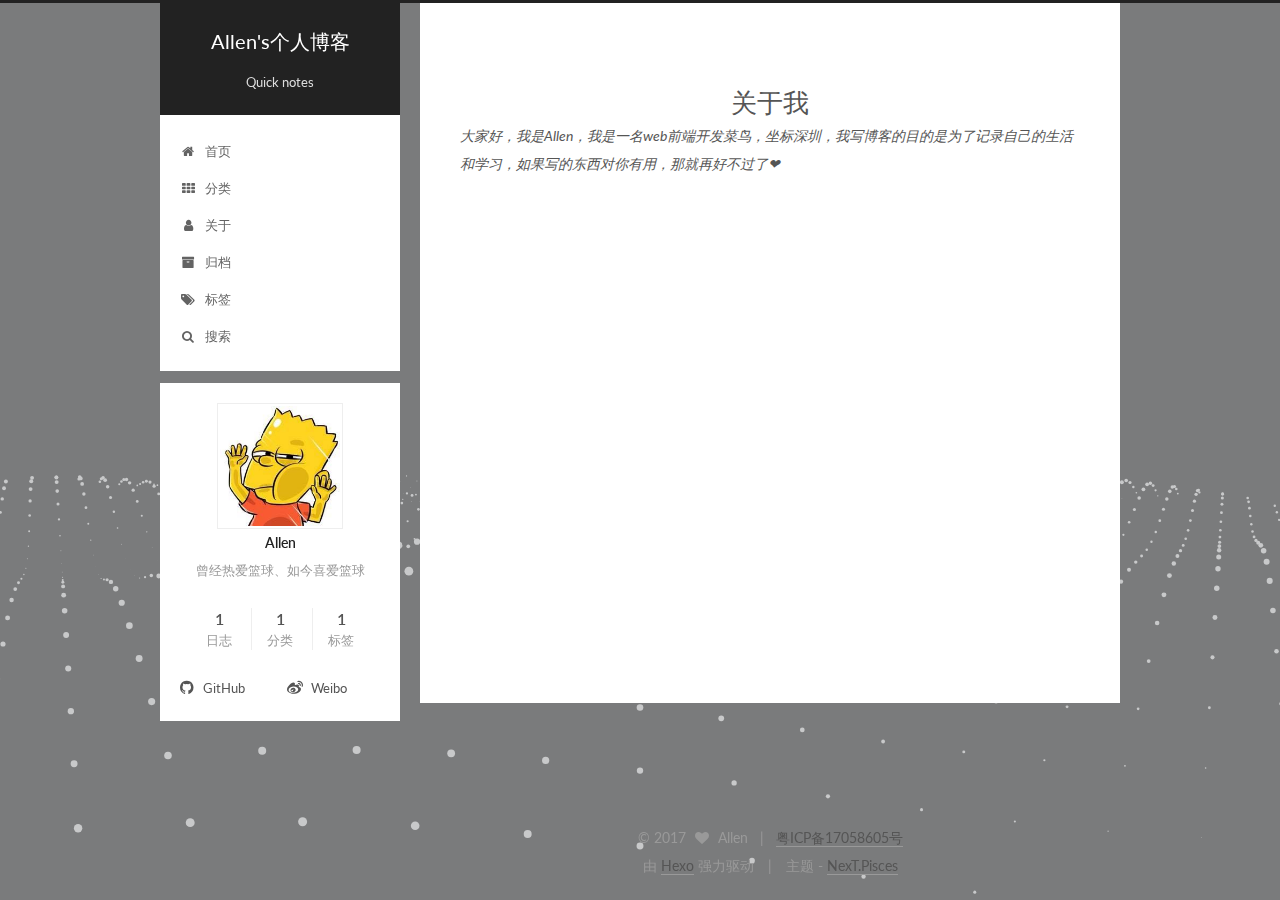
==== about/index.html @ b586e478 "Site updated: 2017-07-20 21:31:01" ====
<!doctype html>



  


<html class="theme-next pisces use-motion" lang="zh-Hans">
<head>
  <meta charset="UTF-8"/>
<meta http-equiv="X-UA-Compatible" content="IE=edge" />
<meta name="viewport" content="width=device-width, initial-scale=1, maximum-scale=1"/>









<meta http-equiv="Cache-Control" content="no-transform" />
<meta http-equiv="Cache-Control" content="no-siteapp" />















  
  
  <link href="/lib/fancybox/source/jquery.fancybox.css?v=2.1.5" rel="stylesheet" type="text/css" />




  
  
  
  

  
    
    
  

  

  

  

  

  
    
    
    <link href="//fonts.googleapis.com/css?family=Lato:300,300italic,400,400italic,700,700italic&subset=latin,latin-ext" rel="stylesheet" type="text/css">
  






<link href="/lib/font-awesome/css/font-awesome.min.css?v=4.6.2" rel="stylesheet" type="text/css" />

<link href="/css/main.css?v=5.1.1" rel="stylesheet" type="text/css" />


  <meta name="keywords" content="Hexo, NexT" />








  <link rel="shortcut icon" type="image/x-icon" href="/favicon.ico?v=5.1.1" />






<meta name="description" content="大家好，我是Allen，我是一名web前端开发菜鸟，坐标深圳，我写博客的目的是为了记录自己的生活和学习，如果写的东西对你有用，那就再好不过了❤">
<meta property="og:type" content="website">
<meta property="og:title" content="关于我">
<meta property="og:url" content="http://leewgg.cn/about/index.html">
<meta property="og:site_name" content="Allen&#39;s个人博客">
<meta property="og:description" content="大家好，我是Allen，我是一名web前端开发菜鸟，坐标深圳，我写博客的目的是为了记录自己的生活和学习，如果写的东西对你有用，那就再好不过了❤">
<meta property="og:locale" content="zh-Hans">
<meta property="og:updated_time" content="2017-07-20T03:53:47.367Z">
<meta name="twitter:card" content="summary">
<meta name="twitter:title" content="关于我">
<meta name="twitter:description" content="大家好，我是Allen，我是一名web前端开发菜鸟，坐标深圳，我写博客的目的是为了记录自己的生活和学习，如果写的东西对你有用，那就再好不过了❤">



<script type="text/javascript" id="hexo.configurations">
  var NexT = window.NexT || {};
  var CONFIG = {
    root: '/',
    scheme: 'Pisces',
    sidebar: {"position":"left","display":"post","offset":12,"offset_float":0,"b2t":false,"scrollpercent":false},
    fancybox: true,
    motion: true,
    duoshuo: {
      userId: '0',
      author: '博主'
    },
    algolia: {
      applicationID: '',
      apiKey: '',
      indexName: '',
      hits: {"per_page":10},
      labels: {"input_placeholder":"Search for Posts","hits_empty":"We didn't find any results for the search: ${query}","hits_stats":"${hits} results found in ${time} ms"}
    }
  };
</script>



  <link rel="canonical" href="http://leewgg.cn/about/"/>





  <title>关于我 | Allen's个人博客</title>
  





  <script type="text/javascript">
    var _hmt = _hmt || [];
    (function() {
      var hm = document.createElement("script");
      hm.src = "https://hm.baidu.com/hm.js?fe01af9a30b13e70e5ca4a007fbdf5d1";
      var s = document.getElementsByTagName("script")[0];
      s.parentNode.insertBefore(hm, s);
    })();
  </script>










</head>

<body itemscope itemtype="http://schema.org/WebPage" lang="zh-Hans">

  
  
    
  

  <div class="container sidebar-position-left page-post-detail ">
    <div class="headband"></div>

    <header id="header" class="header" itemscope itemtype="http://schema.org/WPHeader">
      <div class="header-inner"><div class="site-brand-wrapper">
  <div class="site-meta ">
    

    <div class="custom-logo-site-title">
      <a href="/"  class="brand" rel="start">
        <span class="logo-line-before"><i></i></span>
        <span class="site-title">Allen's个人博客</span>
        <span class="logo-line-after"><i></i></span>
      </a>
    </div>
      
        <p class="site-subtitle">Quick notes</p>
      
  </div>

  <div class="site-nav-toggle">
    <button>
      <span class="btn-bar"></span>
      <span class="btn-bar"></span>
      <span class="btn-bar"></span>
    </button>
  </div>
</div>

<nav class="site-nav">
  

  
    <ul id="menu" class="menu">
      
        
        <li class="menu-item menu-item-home">
          <a href="/" rel="section">
            
              <i class="menu-item-icon fa fa-fw fa-home"></i> <br />
            
            首页
          </a>
        </li>
      
        
        <li class="menu-item menu-item-categories">
          <a href="/categories/" rel="section">
            
              <i class="menu-item-icon fa fa-fw fa-th"></i> <br />
            
            分类
          </a>
        </li>
      
        
        <li class="menu-item menu-item-about">
          <a href="/about/" rel="section">
            
              <i class="menu-item-icon fa fa-fw fa-user"></i> <br />
            
            关于
          </a>
        </li>
      
        
        <li class="menu-item menu-item-archives">
          <a href="/archives/" rel="section">
            
              <i class="menu-item-icon fa fa-fw fa-archive"></i> <br />
            
            归档
          </a>
        </li>
      
        
        <li class="menu-item menu-item-tags">
          <a href="/tags/" rel="section">
            
              <i class="menu-item-icon fa fa-fw fa-tags"></i> <br />
            
            标签
          </a>
        </li>
      

      
        <li class="menu-item menu-item-search">
          
            <a href="javascript:;" class="popup-trigger">
          
            
              <i class="menu-item-icon fa fa-search fa-fw"></i> <br />
            
            搜索
          </a>
        </li>
      
    </ul>
  

  
    <div class="site-search">
      
  <div class="popup search-popup local-search-popup">
  <div class="local-search-header clearfix">
    <span class="search-icon">
      <i class="fa fa-search"></i>
    </span>
    <span class="popup-btn-close">
      <i class="fa fa-times-circle"></i>
    </span>
    <div class="local-search-input-wrapper">
      <input autocomplete="off"
             placeholder="搜索..." spellcheck="false"
             type="text" id="local-search-input">
    </div>
  </div>
  <div id="local-search-result"></div>
</div>



    </div>
  
</nav>



 </div>
    </header>

    <main id="main" class="main">
      <div class="main-inner">
        <div class="content-wrap">
          <div id="content" class="content">
            

  <div id="posts" class="posts-expand">
  <header class="post-header">

	<h1 class="post-title" itemprop="name headline">关于我</h1>



</header>

    
    
      <p><em>大家好，我是Allen，我是一名web前端开发菜鸟，坐标深圳，我写博客的目的是为了记录自己的生活和学习，如果写的东西对你有用，那就再好不过了❤</em></p>

    
  </div>


          </div>
          


          

        </div>
        
          
  
  <div class="sidebar-toggle">
    <div class="sidebar-toggle-line-wrap">
      <span class="sidebar-toggle-line sidebar-toggle-line-first"></span>
      <span class="sidebar-toggle-line sidebar-toggle-line-middle"></span>
      <span class="sidebar-toggle-line sidebar-toggle-line-last"></span>
    </div>
  </div>

  <aside id="sidebar" class="sidebar">
    <div class="sidebar-inner">

      

      

      <section class="site-overview sidebar-panel sidebar-panel-active">
        <div class="site-author motion-element" itemprop="author" itemscope itemtype="http://schema.org/Person">
          <img class="site-author-image" itemprop="image"
               src="/images/avatar.jpg"
               alt="Allen" />
          <p class="site-author-name" itemprop="name">Allen</p>
           
              <p class="site-description motion-element" itemprop="description">曾经热爱篮球、如今喜爱篮球</p>
          
        </div>
        <nav class="site-state motion-element">

          
            <div class="site-state-item site-state-posts">
              <a href="/archives/">
                <span class="site-state-item-count">1</span>
                <span class="site-state-item-name">日志</span>
              </a>
            </div>
          

          
            
            
            <div class="site-state-item site-state-categories">
              <a href="/categories/index.html">
                <span class="site-state-item-count">1</span>
                <span class="site-state-item-name">分类</span>
              </a>
            </div>
          

          
            
            
            <div class="site-state-item site-state-tags">
              <a href="/tags/index.html">
                <span class="site-state-item-count">1</span>
                <span class="site-state-item-name">标签</span>
              </a>
            </div>
          

        </nav>

        

        <div class="links-of-author motion-element">
          
            
              <span class="links-of-author-item">
                <a href="https://github.com/LeeWgg" target="_blank" title="GitHub">
                  
                    <i class="fa fa-fw fa-github"></i>
                  
                  GitHub
                </a>
              </span>
            
              <span class="links-of-author-item">
                <a href="http://weibo.com/p/1005051908684583" target="_blank" title="Weibo">
                  
                    <i class="fa fa-fw fa-weibo"></i>
                  
                  Weibo
                </a>
              </span>
            
          
        </div>

        
        

        
        

        


      </section>

      

      

    </div>
  </aside>


        
      </div>
    </main>

    <footer id="footer" class="footer">
      <div class="footer-inner">
        <div class="copyright" >
  
  &copy; 
  <span itemprop="copyrightYear">2017</span>
  <span class="with-love">
    <i class="fa fa-heart"></i>
  </span>
  <span class="author" itemprop="copyrightHolder">Allen</span>
  &nbsp;&nbsp;|&nbsp;&nbsp;
  <a href="http://www.miitbeian.gov.cn/">粤ICP备17058605号</a>
</div>


<div class="powered-by">
  由 <a class="theme-link" href="https://hexo.io">Hexo</a> 强力驱动
</div>

<div class="theme-info">
  主题 -
  <a class="theme-link" href="https://github.com/iissnan/hexo-theme-next">
    NexT.Pisces
  </a>
</div>


        

        
      </div>
    </footer>

    
      <div class="back-to-top">
        <i class="fa fa-arrow-up"></i>
        
      </div>
    

  </div>

  

<script type="text/javascript">
  if (Object.prototype.toString.call(window.Promise) !== '[object Function]') {
    window.Promise = null;
  }
</script>









  




  
  









  
  <script type="text/javascript" src="/lib/jquery/index.js?v=2.1.3"></script>

  
  <script type="text/javascript" src="/lib/fastclick/lib/fastclick.min.js?v=1.0.6"></script>

  
  <script type="text/javascript" src="/lib/jquery_lazyload/jquery.lazyload.js?v=1.9.7"></script>

  
  <script type="text/javascript" src="/lib/velocity/velocity.min.js?v=1.2.1"></script>

  
  <script type="text/javascript" src="/lib/velocity/velocity.ui.min.js?v=1.2.1"></script>

  
  <script type="text/javascript" src="/lib/fancybox/source/jquery.fancybox.pack.js?v=2.1.5"></script>

  
  <script type="text/javascript" src="/lib/three/three.min.js"></script>

  
  <script type="text/javascript" src="/lib/three/three-waves.min.js"></script>


  


  <script type="text/javascript" src="/js/src/utils.js?v=5.1.1"></script>

  <script type="text/javascript" src="/js/src/motion.js?v=5.1.1"></script>



  
  


  <script type="text/javascript" src="/js/src/affix.js?v=5.1.1"></script>

  <script type="text/javascript" src="/js/src/schemes/pisces.js?v=5.1.1"></script>



  
    <script type="text/javascript" src="/js/src/scrollspy.js?v=5.1.1"></script>
<script type="text/javascript" src="/js/src/post-details.js?v=5.1.1"></script>

  

  


  <script type="text/javascript" src="/js/src/bootstrap.js?v=5.1.1"></script>



  


  




	

		<script type="text/javascript">
		_hcwp = window._hcwp || [];

		_hcwp.push({widget:"Bloggerstream", widget_id: 93494, selector:".hc-comment-count", label: "{\%COUNT%\}" });

		

		(function() {
		if("HC_LOAD_INIT" in window)return;
		HC_LOAD_INIT = true;
		var lang = (navigator.language || navigator.systemLanguage || navigator.userLanguage || "en").substr(0, 2).toLowerCase();
		var hcc = document.createElement("script"); hcc.type = "text/javascript"; hcc.async = true;
		hcc.src = ("https:" == document.location.protocol ? "https" : "http")+"://w.hypercomments.com/widget/hc/93494/"+lang+"/widget.js";
		var s = document.getElementsByTagName("script")[0];
		s.parentNode.insertBefore(hcc, s.nextSibling);
		})();
		</script>

	










  

  <script type="text/javascript">
    // Popup Window;
    var isfetched = false;
    var isXml = true;
    // Search DB path;
    var search_path = "search.xml";
    if (search_path.length === 0) {
      search_path = "search.xml";
    } else if (/json$/i.test(search_path)) {
      isXml = false;
    }
    var path = "/" + search_path;
    // monitor main search box;

    var onPopupClose = function (e) {
      $('.popup').hide();
      $('#local-search-input').val('');
      $('.search-result-list').remove();
      $('#no-result').remove();
      $(".local-search-pop-overlay").remove();
      $('body').css('overflow', '');
    }

    function proceedsearch() {
      $("body")
        .append('<div class="search-popup-overlay local-search-pop-overlay"></div>')
        .css('overflow', 'hidden');
      $('.search-popup-overlay').click(onPopupClose);
      $('.popup').toggle();
      var $localSearchInput = $('#local-search-input');
      $localSearchInput.attr("autocapitalize", "none");
      $localSearchInput.attr("autocorrect", "off");
      $localSearchInput.focus();
    }

    // search function;
    var searchFunc = function(path, search_id, content_id) {
      'use strict';

      // start loading animation
      $("body")
        .append('<div class="search-popup-overlay local-search-pop-overlay">' +
          '<div id="search-loading-icon">' +
          '<i class="fa fa-spinner fa-pulse fa-5x fa-fw"></i>' +
          '</div>' +
          '</div>')
        .css('overflow', 'hidden');
      $("#search-loading-icon").css('margin', '20% auto 0 auto').css('text-align', 'center');

      $.ajax({
        url: path,
        dataType: isXml ? "xml" : "json",
        async: true,
        success: function(res) {
          // get the contents from search data
          isfetched = true;
          $('.popup').detach().appendTo('.header-inner');
          var datas = isXml ? $("entry", res).map(function() {
            return {
              title: $("title", this).text(),
              content: $("content",this).text(),
              url: $("url" , this).text()
            };
          }).get() : res;
          var input = document.getElementById(search_id);
          var resultContent = document.getElementById(content_id);
          var inputEventFunction = function() {
            var searchText = input.value.trim().toLowerCase();
            var keywords = searchText.split(/[\s\-]+/);
            if (keywords.length > 1) {
              keywords.push(searchText);
            }
            var resultItems = [];
            if (searchText.length > 0) {
              // perform local searching
              datas.forEach(function(data) {
                var isMatch = false;
                var hitCount = 0;
                var searchTextCount = 0;
                var title = data.title.trim();
                var titleInLowerCase = title.toLowerCase();
                var content = data.content.trim().replace(/<[^>]+>/g,"");
                var contentInLowerCase = content.toLowerCase();
                var articleUrl = decodeURIComponent(data.url);
                var indexOfTitle = [];
                var indexOfContent = [];
                // only match articles with not empty titles
                if(title != '') {
                  keywords.forEach(function(keyword) {
                    function getIndexByWord(word, text, caseSensitive) {
                      var wordLen = word.length;
                      if (wordLen === 0) {
                        return [];
                      }
                      var startPosition = 0, position = [], index = [];
                      if (!caseSensitive) {
                        text = text.toLowerCase();
                        word = word.toLowerCase();
                      }
                      while ((position = text.indexOf(word, startPosition)) > -1) {
                        index.push({position: position, word: word});
                        startPosition = position + wordLen;
                      }
                      return index;
                    }

                    indexOfTitle = indexOfTitle.concat(getIndexByWord(keyword, titleInLowerCase, false));
                    indexOfContent = indexOfContent.concat(getIndexByWord(keyword, contentInLowerCase, false));
                  });
                  if (indexOfTitle.length > 0 || indexOfContent.length > 0) {
                    isMatch = true;
                    hitCount = indexOfTitle.length + indexOfContent.length;
                  }
                }

                // show search results

                if (isMatch) {
                  // sort index by position of keyword

                  [indexOfTitle, indexOfContent].forEach(function (index) {
                    index.sort(function (itemLeft, itemRight) {
                      if (itemRight.position !== itemLeft.position) {
                        return itemRight.position - itemLeft.position;
                      } else {
                        return itemLeft.word.length - itemRight.word.length;
                      }
                    });
                  });

                  // merge hits into slices

                  function mergeIntoSlice(text, start, end, index) {
                    var item = index[index.length - 1];
                    var position = item.position;
                    var word = item.word;
                    var hits = [];
                    var searchTextCountInSlice = 0;
                    while (position + word.length <= end && index.length != 0) {
                      if (word === searchText) {
                        searchTextCountInSlice++;
                      }
                      hits.push({position: position, length: word.length});
                      var wordEnd = position + word.length;

                      // move to next position of hit

                      index.pop();
                      while (index.length != 0) {
                        item = index[index.length - 1];
                        position = item.position;
                        word = item.word;
                        if (wordEnd > position) {
                          index.pop();
                        } else {
                          break;
                        }
                      }
                    }
                    searchTextCount += searchTextCountInSlice;
                    return {
                      hits: hits,
                      start: start,
                      end: end,
                      searchTextCount: searchTextCountInSlice
                    };
                  }

                  var slicesOfTitle = [];
                  if (indexOfTitle.length != 0) {
                    slicesOfTitle.push(mergeIntoSlice(title, 0, title.length, indexOfTitle));
                  }

                  var slicesOfContent = [];
                  while (indexOfContent.length != 0) {
                    var item = indexOfContent[indexOfContent.length - 1];
                    var position = item.position;
                    var word = item.word;
                    // cut out 100 characters
                    var start = position - 20;
                    var end = position + 80;
                    if(start < 0){
                      start = 0;
                    }
                    if (end < position + word.length) {
                      end = position + word.length;
                    }
                    if(end > content.length){
                      end = content.length;
                    }
                    slicesOfContent.push(mergeIntoSlice(content, start, end, indexOfContent));
                  }

                  // sort slices in content by search text's count and hits' count

                  slicesOfContent.sort(function (sliceLeft, sliceRight) {
                    if (sliceLeft.searchTextCount !== sliceRight.searchTextCount) {
                      return sliceRight.searchTextCount - sliceLeft.searchTextCount;
                    } else if (sliceLeft.hits.length !== sliceRight.hits.length) {
                      return sliceRight.hits.length - sliceLeft.hits.length;
                    } else {
                      return sliceLeft.start - sliceRight.start;
                    }
                  });

                  // select top N slices in content

                  var upperBound = parseInt('1');
                  if (upperBound >= 0) {
                    slicesOfContent = slicesOfContent.slice(0, upperBound);
                  }

                  // highlight title and content

                  function highlightKeyword(text, slice) {
                    var result = '';
                    var prevEnd = slice.start;
                    slice.hits.forEach(function (hit) {
                      result += text.substring(prevEnd, hit.position);
                      var end = hit.position + hit.length;
                      result += '<b class="search-keyword">' + text.substring(hit.position, end) + '</b>';
                      prevEnd = end;
                    });
                    result += text.substring(prevEnd, slice.end);
                    return result;
                  }

                  var resultItem = '';

                  if (slicesOfTitle.length != 0) {
                    resultItem += "<li><a href='" + articleUrl + "' class='search-result-title'>" + highlightKeyword(title, slicesOfTitle[0]) + "</a>";
                  } else {
                    resultItem += "<li><a href='" + articleUrl + "' class='search-result-title'>" + title + "</a>";
                  }

                  slicesOfContent.forEach(function (slice) {
                    resultItem += "<a href='" + articleUrl + "'>" +
                      "<p class=\"search-result\">" + highlightKeyword(content, slice) +
                      "...</p>" + "</a>";
                  });

                  resultItem += "</li>";
                  resultItems.push({
                    item: resultItem,
                    searchTextCount: searchTextCount,
                    hitCount: hitCount,
                    id: resultItems.length
                  });
                }
              })
            };
            if (keywords.length === 1 && keywords[0] === "") {
              resultContent.innerHTML = '<div id="no-result"><i class="fa fa-search fa-5x" /></div>'
            } else if (resultItems.length === 0) {
              resultContent.innerHTML = '<div id="no-result"><i class="fa fa-frown-o fa-5x" /></div>'
            } else {
              resultItems.sort(function (resultLeft, resultRight) {
                if (resultLeft.searchTextCount !== resultRight.searchTextCount) {
                  return resultRight.searchTextCount - resultLeft.searchTextCount;
                } else if (resultLeft.hitCount !== resultRight.hitCount) {
                  return resultRight.hitCount - resultLeft.hitCount;
                } else {
                  return resultRight.id - resultLeft.id;
                }
              });
              var searchResultList = '<ul class=\"search-result-list\">';
              resultItems.forEach(function (result) {
                searchResultList += result.item;
              })
              searchResultList += "</ul>";
              resultContent.innerHTML = searchResultList;
            }
          }

          if ('auto' === 'auto') {
            input.addEventListener('input', inputEventFunction);
          } else {
            $('.search-icon').click(inputEventFunction);
            input.addEventListener('keypress', function (event) {
              if (event.keyCode === 13) {
                inputEventFunction();
              }
            });
          }

          // remove loading animation
          $(".local-search-pop-overlay").remove();
          $('body').css('overflow', '');

          proceedsearch();
        }
      });
    }

    // handle and trigger popup window;
    $('.popup-trigger').click(function(e) {
      e.stopPropagation();
      if (isfetched === false) {
        searchFunc(path, 'local-search-input', 'local-search-result');
      } else {
        proceedsearch();
      };
    });

    $('.popup-btn-close').click(onPopupClose);
    $('.popup').click(function(e){
      e.stopPropagation();
    });
    $(document).on('keyup', function (event) {
      var shouldDismissSearchPopup = event.which === 27 &&
        $('.search-popup').is(':visible');
      if (shouldDismissSearchPopup) {
        onPopupClose();
      }
    });
  </script>





  

  
  <script src="https://cdn1.lncld.net/static/js/av-core-mini-0.6.1.js"></script>
  <script>AV.initialize("Gf8wstn2rdhEsk2fqkw18PvC-gzGzoHsz", "v0T9RxW0XcEtmOnQ2NkNO3RL");</script>
  <script>
    function showTime(Counter) {
      var query = new AV.Query(Counter);
      var entries = [];
      var $visitors = $(".leancloud_visitors");

      $visitors.each(function () {
        entries.push( $(this).attr("id").trim() );
      });

      query.containedIn('url', entries);
      query.find()
        .done(function (results) {
          var COUNT_CONTAINER_REF = '.leancloud-visitors-count';

          if (results.length === 0) {
            $visitors.find(COUNT_CONTAINER_REF).text(0);
            return;
          }

          for (var i = 0; i < results.length; i++) {
            var item = results[i];
            var url = item.get('url');
            var time = item.get('time');
            var element = document.getElementById(url);

            $(element).find(COUNT_CONTAINER_REF).text(time);
          }
          for(var i = 0; i < entries.length; i++) {
            var url = entries[i];
            var element = document.getElementById(url);
            var countSpan = $(element).find(COUNT_CONTAINER_REF);
            if( countSpan.text() == '') {
              countSpan.text(0);
            }
          }
        })
        .fail(function (object, error) {
          console.log("Error: " + error.code + " " + error.message);
        });
    }

    function addCount(Counter) {
      var $visitors = $(".leancloud_visitors");
      var url = $visitors.attr('id').trim();
      var title = $visitors.attr('data-flag-title').trim();
      var query = new AV.Query(Counter);

      query.equalTo("url", url);
      query.find({
        success: function(results) {
          if (results.length > 0) {
            var counter = results[0];
            counter.fetchWhenSave(true);
            counter.increment("time");
            counter.save(null, {
              success: function(counter) {
                var $element = $(document.getElementById(url));
                $element.find('.leancloud-visitors-count').text(counter.get('time'));
              },
              error: function(counter, error) {
                console.log('Failed to save Visitor num, with error message: ' + error.message);
              }
            });
          } else {
            var newcounter = new Counter();
            /* Set ACL */
            var acl = new AV.ACL();
            acl.setPublicReadAccess(true);
            acl.setPublicWriteAccess(true);
            newcounter.setACL(acl);
            /* End Set ACL */
            newcounter.set("title", title);
            newcounter.set("url", url);
            newcounter.set("time", 1);
            newcounter.save(null, {
              success: function(newcounter) {
                var $element = $(document.getElementById(url));
                $element.find('.leancloud-visitors-count').text(newcounter.get('time'));
              },
              error: function(newcounter, error) {
                console.log('Failed to create');
              }
            });
          }
        },
        error: function(error) {
          console.log('Error:' + error.code + " " + error.message);
        }
      });
    }

    $(function() {
      var Counter = AV.Object.extend("Counter");
      if ($('.leancloud_visitors').length == 1) {
        addCount(Counter);
      } else if ($('.post-title-link').length > 1) {
        showTime(Counter);
      }
    });
  </script>



  

  

  

  

  

</body>
</html>
---- css/main.css ----
/* normalize.css v3.0.2 | MIT License | git.io/normalize */
html {
  font-family: sans-serif; /* 1 */
  -ms-text-size-adjust: 100%; /* 2 */
  -webkit-text-size-adjust: 100%; /* 2 */
}
body {
  margin: 0;
}
article,
aside,
details,
figcaption,
figure,
footer,
header,
hgroup,
main,
menu,
nav,
section,
summary {
  display: block;
}
audio,
canvas,
progress,
video {
  display: inline-block; /* 1 */
  vertical-align: baseline; /* 2 */
}
audio:not([controls]) {
  display: none;
  height: 0;
}
[hidden],
template {
  display: none;
}
a {
  background-color: transparent;
}
a:active,
a:hover {
  outline: 0;
}
abbr[title] {
  border-bottom: 1px dotted;
}
b,
strong {
  font-weight: bold;
}
dfn {
  font-style: italic;
}
h1 {
  font-size: 2em;
  margin: 0.67em 0;
}
mark {
  background: #ff0;
  color: #000;
}
small {
  font-size: 80%;
}
sub,
sup {
  font-size: 75%;
  line-height: 0;
  position: relative;
  vertical-align: baseline;
}
sup {
  top: -0.5em;
}
sub {
  bottom: -0.25em;
}
img {
  border: 0;
}
svg:not(:root) {
  overflow: hidden;
}
figure {
  margin: 1em 40px;
}
hr {
  -moz-box-sizing: content-box;
  box-sizing: content-box;
  height: 0;
}
pre {
  overflow: auto;
}
code,
kbd,
pre,
samp {
  font-family: monospace, monospace;
  font-size: 1em;
}
button,
input,
optgroup,
select,
textarea {
  color: inherit; /* 1 */
  font: inherit; /* 2 */
  margin: 0; /* 3 */
}
button {
  overflow: visible;
}
button,
select {
  text-transform: none;
}
button,
html input[type="button"],
input[type="reset"],
input[type="submit"] {
  -webkit-appearance: button; /* 2 */
  cursor: pointer; /* 3 */
}
button[disabled],
html input[disabled] {
  cursor: default;
}
button::-moz-focus-inner,
input::-moz-focus-inner {
  border: 0;
  padding: 0;
}
input {
  line-height: normal;
}
input[type="checkbox"],
input[type="radio"] {
  box-sizing: border-box; /* 1 */
  padding: 0; /* 2 */
}
input[type="number"]::-webkit-inner-spin-button,
input[type="number"]::-webkit-outer-spin-button {
  height: auto;
}
input[type="search"] {
  -webkit-appearance: textfield; /* 1 */
  -moz-box-sizing: content-box;
  -webkit-box-sizing: content-box; /* 2 */
  box-sizing: content-box;
}
input[type="search"]::-webkit-search-cancel-button,
input[type="search"]::-webkit-search-decoration {
  -webkit-appearance: none;
}
fieldset {
  border: 1px solid #c0c0c0;
  margin: 0 2px;
  padding: 0.35em 0.625em 0.75em;
}
legend {
  border: 0; /* 1 */
  padding: 0; /* 2 */
}
textarea {
  overflow: auto;
}
optgroup {
  font-weight: bold;
}
table {
  border-collapse: collapse;
  border-spacing: 0;
}
td,
th {
  padding: 0;
}
::selection {
  background: #262a30;
  color: #fff;
}
body {
  position: relative;
  font-family: 'Lato', "PingFang SC", "Microsoft YaHei", sans-serif;
  font-size: 14px;
  line-height: 2;
  color: #555;
  background: #f5f7f9;
}
@media (max-width: 767px) {
  body {
    padding-right: 0 !important;
  }
}
@media (min-width: 768px) and (max-width: 991px) {
  body {
    padding-right: 0 !important;
  }
}
@media (min-width: 1600px) {
  body {
    font-size: 16px;
  }
}
h1,
h2,
h3,
h4,
h5,
h6 {
  margin: 0;
  padding: 0;
  font-weight: bold;
  line-height: 1.5;
  font-family: 'Lato', "PingFang SC", "Microsoft YaHei", sans-serif;
}
h2,
h3,
h4,
h5,
h6 {
  margin: 20px 0 15px;
}
h1 {
  font-size: 22px;
}
@media (max-width: 767px) {
  h1 {
    font-size: 18px;
  }
}
h2 {
  font-size: 20px;
}
@media (max-width: 767px) {
  h2 {
    font-size: 16px;
  }
}
h3 {
  font-size: 18px;
}
@media (max-width: 767px) {
  h3 {
    font-size: 14px;
  }
}
h4 {
  font-size: 16px;
}
@media (max-width: 767px) {
  h4 {
    font-size: 12px;
  }
}
h5 {
  font-size: 14px;
}
@media (max-width: 767px) {
  h5 {
    font-size: 10px;
  }
}
h6 {
  font-size: 12px;
}
@media (max-width: 767px) {
  h6 {
    font-size: 8px;
  }
}
p {
  margin: 0 0 25px 0;
}
a {
  color: #555;
  text-decoration: none;
  border-bottom: 1px solid #999;
  word-wrap: break-word;
}
a:hover {
  color: #222;
  border-bottom-color: #222;
}
blockquote {
  margin: 0;
  padding: 0;
}
img {
  display: block;
  margin: auto;
  max-width: 100%;
  height: auto;
}
hr {
  margin: 40px 0;
  height: 3px;
  border: none;
  background-color: #ddd;
  background-image: repeating-linear-gradient(-45deg, #fff, #fff 4px, transparent 4px, transparent 8px);
}
blockquote {
  padding: 0 15px;
  color: #666;
  border-left: 4px solid #ddd;
}
blockquote cite::before {
  content: "-";
  padding: 0 5px;
}
dt {
  font-weight: 700;
}
dd {
  margin: 0;
  padding: 0;
}
.text-left {
  text-align: left;
}
.text-center {
  text-align: center;
}
.text-right {
  text-align: right;
}
.text-justify {
  text-align: justify;
}
.text-nowrap {
  white-space: nowrap;
}
.text-lowercase {
  text-transform: lowercase;
}
.text-uppercase {
  text-transform: uppercase;
}
.text-capitalize {
  text-transform: capitalize;
}
.center-block {
  display: block;
  margin-left: auto;
  margin-right: auto;
}
.clearfix:before,
.clearfix:after {
  content: " ";
  display: table;
}
.clearfix:after {
  clear: both;
}
.pullquote {
  width: 45%;
}
.pullquote.left {
  float: left;
  margin-left: 5px;
  margin-right: 10px;
}
.pullquote.right {
  float: right;
  margin-left: 10px;
  margin-right: 5px;
}
.affix.affix.affix {
  position: fixed;
}
.translation {
  margin-top: -20px;
  font-size: 14px;
  color: #999;
}
.scrollbar-measure {
  width: 100px;
  height: 100px;
  overflow: scroll;
  position: absolute;
  top: -9999px;
}
.use-motion .motion-element {
  opacity: 0;
}
table {
  margin: 20px 0;
  width: 100%;
  border-collapse: collapse;
  border-spacing: 0;
  border: 1px solid #ddd;
  font-size: 14px;
  table-layout: fixed;
  word-wrap: break-all;
}
table>tbody>tr:nth-of-type(odd) {
  background-color: #f9f9f9;
}
table>tbody>tr:hover {
  background-color: #f5f5f5;
}
caption,
th,
td {
  padding: 8px;
  text-align: left;
  vertical-align: middle;
  font-weight: normal;
}
th,
td {
  border-bottom: 3px solid #ddd;
  border-right: 1px solid #eee;
}
th {
  padding-bottom: 10px;
  font-weight: 700;
}
td {
  border-bottom-width: 1px;
}
html,
body {
  height: 100%;
}
.container {
  position: relative;
  min-height: 100%;
}
.header-inner {
  margin: 0 auto;
  padding: 100px 0 70px;
  width: 700px;
}
@media (min-width: 1600px) {
  .container .header-inner {
    width: 900px;
  }
}
.main {
  padding-bottom: 150px;
}
.main-inner {
  margin: 0 auto;
  width: 700px;
}
@media (min-width: 1600px) {
  .container .main-inner {
    width: 900px;
  }
}
.footer {
  position: absolute;
  left: 0;
  bottom: 0;
  width: 100%;
  min-height: 50px;
}
.footer-inner {
  box-sizing: border-box;
  margin: 20px auto;
  width: 700px;
}
@media (min-width: 1600px) {
  .container .footer-inner {
    width: 900px;
  }
}
pre,
.highlight {
  overflow: auto;
  margin: 20px 0;
  padding: 0;
  font-size: 13px;
  color: #ccc;
  background: #2d2d2d;
  line-height: 1.6;
}
pre,
code {
  font-family: consolas, Menlo, "PingFang SC", "Microsoft YaHei", monospace;
}
code {
  padding: 2px 4px;
  word-wrap: break-word;
  color: #555;
  background: #eee;
  border-radius: 3px;
  font-size: 13px;
}
pre code {
  padding: 0;
  color: #ccc;
  background: none;
  text-shadow: none;
}
.highlight {
  border-radius: 1px;
}
.highlight pre {
  border: none;
  margin: 0;
  padding: 10px 0;
}
.highlight table {
  margin: 0;
  width: auto;
  border: none;
}
.highlight td {
  border: none;
  padding: 0;
}
.highlight figcaption {
  font-size: 1em;
  color: #ccc;
  line-height: 1em;
  margin-bottom: 1em;
}
.highlight figcaption:before,
.highlight figcaption:after {
  content: " ";
  display: table;
}
.highlight figcaption:after {
  clear: both;
}
.highlight figcaption a {
  float: right;
  color: #ccc;
}
.highlight figcaption a:hover {
  border-bottom-color: #ccc;
}
.highlight .gutter pre {
  padding-left: 10px;
  padding-right: 10px;
  color: #999;
  text-align: right;
  background-color: #1b1b1b;
}
.highlight .code pre {
  width: 100%;
  padding-left: 10px;
  padding-right: 10px;
  background-color: #2d2d2d;
}
.highlight .line {
  height: 20px;
}
.gutter {
  -webkit-user-select: none;
  -moz-user-select: none;
  -ms-user-select: none;
  user-select: none;
}
.gist table {
  width: auto;
}
.gist table td {
  border: none;
}
pre .deletion {
  background: #008000;
}
pre .addition {
  background: #800000;
}
pre .meta {
  color: #c9c;
}
pre .comment {
  color: #999;
}
pre .variable,
pre .attribute,
pre .tag,
pre .regexp,
pre .ruby .constant,
pre .xml .tag .title,
pre .xml .pi,
pre .xml .doctype,
pre .html .doctype,
pre .css .id,
pre .css .class,
pre .css .pseudo {
  color: #f2777a;
}
pre .number,
pre .preprocessor,
pre .built_in,
pre .literal,
pre .params,
pre .constant,
pre .command {
  color: #f99157;
}
pre .ruby .class .title,
pre .css .rules .attribute,
pre .string,
pre .value,
pre .inheritance,
pre .header,
pre .ruby .symbol,
pre .xml .cdata,
pre .special,
pre .number,
pre .formula {
  color: #9c9;
}
pre .title,
pre .css .hexcolor {
  color: #6cc;
}
pre .function,
pre .python .decorator,
pre .python .title,
pre .ruby .function .title,
pre .ruby .title .keyword,
pre .perl .sub,
pre .javascript .title,
pre .coffeescript .title {
  color: #69c;
}
pre .keyword,
pre .javascript .function {
  color: #c9c;
}
.full-image.full-image.full-image {
  border: none;
  max-width: 100%;
  width: auto;
  margin: 20px auto;
}
@media (min-width: 992px) {
  .full-image.full-image.full-image {
    max-width: none;
    width: 118%;
    margin: 0 -9%;
  }
}
.blockquote-center,
.page-home .post-type-quote blockquote,
.page-post-detail .post-type-quote blockquote {
  position: relative;
  margin: 40px 0;
  padding: 0;
  border-left: none;
  text-align: center;
}
.blockquote-center::before,
.page-home .post-type-quote blockquote::before,
.page-post-detail .post-type-quote blockquote::before,
.blockquote-center::after,
.page-home .post-type-quote blockquote::after,
.page-post-detail .post-type-quote blockquote::after {
  position: absolute;
  content: ' ';
  display: block;
  width: 100%;
  height: 24px;
  opacity: 0.2;
  background-repeat: no-repeat;
  background-position: 0 -6px;
  background-size: 22px 22px;
}
.blockquote-center::before,
.page-home .post-type-quote blockquote::before,
.page-post-detail .post-type-quote blockquote::before {
  top: -20px;
  background-image: url("../images/quote-l.svg");
  border-top: 1px solid #ccc;
}
.blockquote-center::after,
.page-home .post-type-quote blockquote::after,
.page-post-detail .post-type-quote blockquote::after {
  bottom: -20px;
  background-image: url("../images/quote-r.svg");
  border-bottom: 1px solid #ccc;
  background-position: 100% 8px;
}
.blockquote-center p,
.page-home .post-type-quote blockquote p,
.page-post-detail .post-type-quote blockquote p,
.blockquote-center div,
.page-home .post-type-quote blockquote div,
.page-post-detail .post-type-quote blockquote div {
  text-align: center;
}
.post .post-body .group-picture img {
  box-sizing: border-box;
  padding: 0 3px;
  border: none;
}
.post .group-picture-row {
  overflow: hidden;
  margin-top: 6px;
}
.post .group-picture-row:first-child {
  margin-top: 0;
}
.post .group-picture-column {
  float: left;
}
.page-post-detail .post-body .group-picture-column {
  float: none;
  margin-top: 10px;
  width: auto !important;
}
.page-post-detail .post-body .group-picture-column img {
  margin: 0 auto;
}
.page-archive .group-picture-container {
  overflow: hidden;
}
.page-archive .group-picture-row {
  float: left;
}
.page-archive .group-picture-row:first-child {
  margin-top: 6px;
}
.page-archive .group-picture-column {
  max-width: 150px;
  max-height: 150px;
}
.note {
  padding: 20px;
  margin: 20px 0;
  border: 1px solid #eee;
  border-left-width: 5px;
  border-radius: 3px;
}
.note h2,
.note h3,
.note h4,
.note h5,
.note h6 {
  margin-top: 0;
  margin-bottom: 5px;
  padding-top: 0 !important;
}
.note p:last-child {
  margin-bottom: 0;
}
.note code {
  border-radius: 3px;
}
.note+.note {
  margin-top: -5px;
}
.default {
  border-left-color: #777;
}
.default h2,
.default h3,
.default h4,
.default h5,
.default h6 {
  color: #777;
}
.primary {
  border-left-color: #428bca;
}
.primary h2,
.primary h3,
.primary h4,
.primary h5,
.primary h6 {
  color: #428bca;
}
.success {
  border-left-color: #5cb85c;
}
.success h2,
.success h3,
.success h4,
.success h5,
.success h6 {
  color: #5cb85c;
}
.danger {
  border-left-color: #d9534f;
}
.danger h2,
.danger h3,
.danger h4,
.danger h5,
.danger h6 {
  color: #d9534f;
}
.warning {
  border-left-color: #f0ad4e;
}
.warning h2,
.warning h3,
.warning h4,
.warning h5,
.warning h6 {
  color: #f0ad4e;
}
.info {
  border-left-color: #5bc0de;
}
.info h2,
.info h3,
.info h4,
.info h5,
.info h6 {
  color: #5bc0de;
}
.btn {
  display: inline-block;
  padding: 0 20px;
  font-size: 14px;
  color: #fff;
  background: #222;
  border: 2px solid #555;
  text-decoration: none;
  border-radius: 0;
  transition-property: background-color;
  transition-duration: 0.2s;
  transition-timing-function: ease-in-out;
  transition-delay: 0s;
}
.btn:hover,
.post-button .btn:hover {
  border-color: #222;
  color: #fff;
  background: #222;
}
.btn-bar {
  display: block;
  width: 22px;
  height: 2px;
  background: #555;
  border-radius: 1px;
}
.btn-bar+.btn-bar {
  margin-top: 4px;
}
.pagination {
  margin: 120px 0 40px;
  text-align: center;
  border-top: 1px solid #eee;
}
.page-number-basic,
.pagination .prev,
.pagination .next,
.pagination .page-number,
.pagination .space {
  display: inline-block;
  position: relative;
  top: -1px;
  margin: 0 10px;
  padding: 0 10px;
  line-height: 30px;
}
@media (max-width: 767px) {
  .page-number-basic,
  .pagination .prev,
  .pagination .next,
  .pagination .page-number,
  .pagination .space {
    margin: 0 5px;
  }
}
.pagination .prev,
.pagination .next,
.pagination .page-number {
  border-bottom: 0;
  border-top: 1px solid #eee;
  transition-property: border-color;
  transition-duration: 0.2s;
  transition-timing-function: ease-in-out;
  transition-delay: 0s;
}
.pagination .prev:hover,
.pagination .next:hover,
.pagination .page-number:hover {
  border-top-color: #222;
}
.pagination .space {
  padding: 0;
  margin: 0;
}
.pagination .prev {
  margin-left: 0;
}
.pagination .next {
  margin-right: 0;
}
.pagination .page-number.current {
  color: #fff;
  background: #ccc;
  border-top-color: #ccc;
}
@media (max-width: 767px) {
  .pagination {
    border-top: none;
  }
  .pagination .prev,
  .pagination .next,
  .pagination .page-number {
    margin-bottom: 10px;
    border-top: 0;
    border-bottom: 1px solid #eee;
  }
  .pagination .prev:hover,
  .pagination .next:hover,
  .pagination .page-number:hover {
    border-bottom-color: #222;
  }
}
.comments {
  margin: 60px 20px 0;
}
.tag-cloud {
  text-align: center;
}
.tag-cloud a {
  display: inline-block;
  margin: 10px;
}
.back-to-top {
  box-sizing: border-box;
  position: fixed;
  bottom: -100px;
  right: 30px;
  z-index: 1050;
  padding: 0 6px;
  width: 24px;
  background: #222;
  font-size: 12px;
  opacity: 0.6;
  color: #fff;
  cursor: pointer;
  text-align: center;
  -webkit-transform: translateZ(0);
  transition-property: bottom;
  transition-duration: 0.2s;
  transition-timing-function: ease-in-out;
  transition-delay: 0s;
}
@media (max-width: 767px) {
  .back-to-top {
    display: none;
  }
}
@media (min-width: 768px) and (max-width: 991px) {
  .back-to-top {
    display: none;
  }
}
.back-to-top.back-to-top-on {
  bottom: 30px;
}
.header {
  background: transparent;
}
.header-inner {
  position: relative;
}
.headband {
  height: 3px;
  background: #222;
}
.site-meta {
  margin: 0;
  text-align: center;
}
@media (max-width: 767px) {
  .site-meta {
    text-align: center;
  }
}
.brand {
  position: relative;
  display: inline-block;
  padding: 0 40px;
  color: #fff;
  background: #222;
  border-bottom: none;
}
.brand:hover {
  color: #fff;
}
.logo {
  display: inline-block;
  margin-right: 5px;
  line-height: 36px;
  vertical-align: top;
}
.site-title {
  display: inline-block;
  vertical-align: top;
  line-height: 36px;
  font-size: 20px;
  font-weight: normal;
  font-family: 'Lato', "PingFang SC", "Microsoft YaHei", sans-serif;
}
.site-subtitle {
  margin-top: 10px;
  font-size: 13px;
  color: #ddd;
}
.use-motion .brand {
  opacity: 0;
}
.use-motion .logo,
.use-motion .site-title,
.use-motion .site-subtitle {
  opacity: 0;
  position: relative;
  top: -10px;
}
.site-nav-toggle {
  display: none;
  position: absolute;
  top: 10px;
  left: 10px;
}
@media (max-width: 767px) {
  .site-nav-toggle {
    display: block;
  }
}
.site-nav-toggle button {
  margin-top: 2px;
  padding: 9px 10px;
  background: transparent;
  border: none;
}
@media (max-width: 767px) {
  .site-nav {
    display: none;
    margin: 0 -10px;
    padding: 0 10px;
    clear: both;
    border-top: 1px solid #ddd;
  }
}
@media (min-width: 768px) and (max-width: 991px) {
  .site-nav {
    display: block !important;
  }
}
@media (min-width: 992px) {
  .site-nav {
    display: block !important;
  }
}
.menu {
  margin-top: 20px;
  padding-left: 0;
  text-align: center;
}
.menu .menu-item {
  display: inline-block;
  margin: 0 10px;
  list-style: none;
}
@media screen and (max-width: 767px) {
  .menu .menu-item {
    margin-top: 10px;
  }
}
.menu .menu-item a {
  display: block;
  font-size: 13px;
  line-height: inherit;
  border-bottom: 1px solid transparent;
  transition-property: border-color;
  transition-duration: 0.2s;
  transition-timing-function: ease-in-out;
  transition-delay: 0s;
}
.menu .menu-item a:hover,
.menu-item-active a {
  border-bottom-color: #222;
}
.menu .menu-item .fa {
  margin-right: 5px;
}
.use-motion .menu-item {
  opacity: 0;
}
.post-body {
  font-family: 'Lato', "PingFang SC", "Microsoft YaHei", sans-serif;
}
@media (max-width: 767px) {
  .post-body {
    word-break: break-word;
  }
}
.post-body .fancybox img {
  display: block !important;
  margin: 0 auto;
  cursor: pointer;
  cursor: zoom-in;
  cursor: -webkit-zoom-in;
}
.post-body .image-caption,
.post-body .figure .caption {
  margin: 10px auto 15px;
  text-align: center;
  font-size: 14px;
  color: #999;
  font-weight: bold;
  line-height: 1;
}
.post-sticky-flag {
  display: inline-block;
  font-size: 16px;
  -ms-transform: rotate(30deg);
  -webkit-transform: rotate(30deg);
  -moz-transform: rotate(30deg);
  -ms-transform: rotate(30deg);
  -o-transform: rotate(30deg);
  transform: rotate(30deg);
}
.posts-expand {
  padding-top: 40px;
}
@media (max-width: 767px) {
  .posts-expand {
    margin: 0 20px;
  }
  .post-body pre {
    padding: 10px;
  }
  .post-body pre .gutter pre {
    padding-right: 10px;
  }
  .post-body .highlight {
    margin-left: 0px;
    margin-right: 0px;
    padding: 0;
  }
  .post-body .highlight .gutter pre {
    padding-right: 10px;
  }
}
@media (min-width: 992px) {
  .posts-expand .post-body {
    text-align: justify;
  }
}
.posts-expand .post-body h2,
.posts-expand .post-body h3,
.posts-expand .post-body h4,
.posts-expand .post-body h5,
.posts-expand .post-body h6 {
  padding-top: 10px;
}
.posts-expand .post-body h2 .header-anchor,
.posts-expand .post-body h3 .header-anchor,
.posts-expand .post-body h4 .header-anchor,
.posts-expand .post-body h5 .header-anchor,
.posts-expand .post-body h6 .header-anchor {
  float: right;
  margin-left: 10px;
  color: #ccc;
  border-bottom-style: none;
  visibility: hidden;
}
.posts-expand .post-body h2 .header-anchor:hover,
.posts-expand .post-body h3 .header-anchor:hover,
.posts-expand .post-body h4 .header-anchor:hover,
.posts-expand .post-body h5 .header-anchor:hover,
.posts-expand .post-body h6 .header-anchor:hover {
  color: inherit;
}
.posts-expand .post-body h2:hover .header-anchor,
.posts-expand .post-body h3:hover .header-anchor,
.posts-expand .post-body h4:hover .header-anchor,
.posts-expand .post-body h5:hover .header-anchor,
.posts-expand .post-body h6:hover .header-anchor {
  visibility: visible;
}
.posts-expand .post-body ul li {
  list-style: circle;
}
.posts-expand .post-body img {
  box-sizing: border-box;
  margin: auto;
  padding: 3px;
  border: 1px solid #ddd;
}
.posts-expand .fancybox img {
  margin: 0 auto;
}
@media (max-width: 767px) {
  .posts-collapse {
    margin: 0 20px;
  }
  .posts-collapse .post-title,
  .posts-collapse .post-meta {
    display: block;
    width: auto;
    text-align: left;
  }
}
.posts-collapse {
  position: relative;
  z-index: 1010;
  margin-left: 55px;
}
.posts-collapse::after {
  content: " ";
  position: absolute;
  top: 20px;
  left: 0;
  margin-left: -2px;
  width: 4px;
  height: 100%;
  background: #f5f5f5;
  z-index: -1;
}
@media (max-width: 767px) {
  .posts-collapse {
    margin: 0 20px;
  }
}
.posts-collapse .collection-title {
  position: relative;
  margin: 60px 0;
}
.posts-collapse .collection-title h1,
.posts-collapse .collection-title h2 {
  margin-left: 20px;
}
.posts-collapse .collection-title small {
  color: #bbb;
  margin-left: 5px;
}
.posts-collapse .collection-title::before {
  content: " ";
  position: absolute;
  left: 0;
  top: 50%;
  margin-left: -4px;
  margin-top: -4px;
  width: 8px;
  height: 8px;
  background: #bbb;
  border-radius: 50%;
}
.posts-collapse .post {
  margin: 30px 0;
}
.posts-collapse .post-header {
  position: relative;
  transition-duration: 0.2s;
  transition-timing-function: ease-in-out;
  transition-delay: 0s;
  transition-property: border;
  border-bottom: 1px dashed #ccc;
}
.posts-collapse .post-header::before {
  content: " ";
  position: absolute;
  left: 0;
  top: 12px;
  width: 6px;
  height: 6px;
  margin-left: -4px;
  background: #bbb;
  border-radius: 50%;
  border: 1px solid #fff;
  transition-duration: 0.2s;
  transition-timing-function: ease-in-out;
  transition-delay: 0s;
  transition-property: background;
}
.posts-collapse .post-header:hover {
  border-bottom-color: #666;
}
.posts-collapse .post-header:hover::before {
  background: #222;
}
.posts-collapse .post-meta {
  position: absolute;
  font-size: 12px;
  left: 20px;
  top: 5px;
}
.posts-collapse .post-comments-count {
  display: none;
}
.posts-collapse .post-title {
  margin-left: 60px;
  font-size: 16px;
  font-weight: normal;
  line-height: inherit;
}
.posts-collapse .post-title::after {
  margin-left: 3px;
  opacity: 0.6;
}
.posts-collapse .post-title a {
  color: #666;
  border-bottom: none;
}
.page-home .post-type-quote .post-header,
.page-post-detail .post-type-quote .post-header,
.page-home .post-type-quote .post-tags,
.page-post-detail .post-type-quote .post-tags {
  display: none;
}
.posts-expand .post-title {
  font-size: 26px;
  text-align: center;
  word-break: break-word;
  font-weight: 400;
}
@media (max-width: 767px) {
  .posts-expand .post-title {
    font-size: 22px;
  }
}
.posts-expand .post-title-link {
  display: inline-block;
  position: relative;
  color: #555;
  border-bottom: none;
  line-height: 1.2;
  vertical-align: top;
}
.posts-expand .post-title-link::before {
  content: "";
  position: absolute;
  width: 100%;
  height: 2px;
  bottom: 0;
  left: 0;
  background-color: #000;
  visibility: hidden;
  -webkit-transform: scaleX(0);
  -moz-transform: scaleX(0);
  -ms-transform: scaleX(0);
  -o-transform: scaleX(0);
  transform: scaleX(0);
  transition-duration: 0.2s;
  transition-timing-function: ease-in-out;
  transition-delay: 0s;
}
.posts-expand .post-title-link:hover::before {
  visibility: visible;
  -webkit-transform: scaleX(1);
  -moz-transform: scaleX(1);
  -ms-transform: scaleX(1);
  -o-transform: scaleX(1);
  transform: scaleX(1);
}
.posts-expand .post-title-link .fa {
  font-size: 16px;
}
.posts-expand .post-meta {
  margin: 3px 0 60px 0;
  color: #999;
  font-family: 'Lato', "PingFang SC", "Microsoft YaHei", sans-serif;
  font-size: 12px;
  text-align: center;
}
.posts-expand .post-meta .post-category-list {
  display: inline-block;
  margin: 0;
  padding: 3px;
}
.posts-expand .post-meta .post-category-list-link {
  color: #999;
}
.posts-expand .post-meta .post-description {
  font-size: 14px;
  margin-top: 2px;
}
.post-wordcount {
  display: inline-block;
}
.post-meta-divider {
  margin: 0 0.5em;
}
.post-meta-item-icon {
  margin-right: 3px;
}
@media (min-width: 768px) and (max-width: 991px) {
  .post-meta-item-icon {
    display: inline-block;
  }
}
@media (max-width: 767px) {
  .post-meta-item-icon {
    display: inline-block;
  }
}
@media (min-width: 768px) and (max-width: 991px) {
  .post-meta-item-text {
    display: none;
  }
}
@media (max-width: 767px) {
  .post-meta-item-text {
    display: none;
  }
}
@media (max-width: 767px) {
  .posts-expand .post-comments-count {
    display: none;
  }
}
.post-button {
  margin-top: 50px;
}
.post-button .btn {
  color: #555;
  font-size: 14px;
  background: #fff;
  border-radius: 2px;
  line-height: 2;
  margin: 0 4px 8px 4px;
}
.post-button .fa-fw {
  width: 1.285714285714286em;
  text-align: left;
}
.posts-expand .post-tags {
  margin-top: 40px;
  text-align: center;
}
.posts-expand .post-tags a {
  display: inline-block;
  margin-right: 10px;
  font-size: 13px;
}
.post-nav {
  display: table;
  margin-top: 15px;
  width: 100%;
  border-top: 1px solid #eee;
}
.post-nav-divider {
  display: table-cell;
  width: 10%;
}
.post-nav-item {
  display: table-cell;
  padding: 10px 0 0 0;
  width: 45%;
  vertical-align: top;
}
.post-nav-item a {
  position: relative;
  display: block;
  line-height: 25px;
  font-size: 14px;
  color: #555;
  border-bottom: none;
}
.post-nav-item a:hover {
  color: #222;
  border-bottom: none;
}
.post-nav-item a:active {
  top: 2px;
}
.post-nav-item .fa {
  position: absolute;
  top: 8px;
  left: 0;
  font-size: 12px;
}
.post-nav-next a {
  padding-left: 15px;
}
.post-nav-prev {
  text-align: right;
}
.post-nav-prev a {
  padding-right: 15px;
}
.post-nav-prev .fa {
  right: 0;
  left: auto;
}
.posts-expand .post-eof {
  display: block;
  margin: 80px auto 60px;
  width: 8%;
  height: 1px;
  background: #ccc;
  text-align: center;
}
.post:last-child .post-eof.post-eof.post-eof {
  display: none;
}
.post-gallery {
  display: table;
  table-layout: fixed;
  width: 100%;
  border-collapse: separate;
}
.post-gallery-row {
  display: table-row;
}
.post-gallery .post-gallery-img {
  display: table-cell;
  text-align: center;
  vertical-align: middle;
  border: none;
}
.post-gallery .post-gallery-img img {
  max-width: 100%;
  max-height: 100%;
  border: none;
}
.fancybox-close,
.fancybox-close:hover {
  border: none;
}
.sidebar {
  position: fixed;
  right: 0;
  top: 0;
  bottom: 0;
  width: 0;
  z-index: 1040;
  box-shadow: inset 0 2px 6px #000;
  background: #222;
  -webkit-transform: translateZ(0);
}
.sidebar a {
  color: #999;
  border-bottom-color: #555;
}
.sidebar a:hover {
  color: #eee;
}
@media (min-width: 768px) and (max-width: 991px) {
  .sidebar {
    display: none !important;
  }
}
@media (max-width: 767px) {
  .sidebar {
    display: none !important;
  }
}
.sidebar-inner {
  position: relative;
  padding: 20px 10px;
  color: #999;
  text-align: center;
}
.sidebar-toggle {
  position: fixed;
  right: 30px;
  bottom: 45px;
  width: 14px;
  height: 14px;
  padding: 5px;
  background: #222;
  line-height: 0;
  z-index: 1050;
  cursor: pointer;
  -webkit-transform: translateZ(0);
}
@media (min-width: 768px) and (max-width: 991px) {
  .sidebar-toggle {
    display: none;
  }
}
@media (max-width: 767px) {
  .sidebar-toggle {
    display: none;
  }
}
.sidebar-toggle-line {
  position: relative;
  display: inline-block;
  vertical-align: top;
  height: 2px;
  width: 100%;
  background: #fff;
  margin-top: 3px;
}
.sidebar-toggle-line:first-child {
  margin-top: 0;
}
.site-author-image {
  display: block;
  margin: 0 auto;
  padding: 2px;
  max-width: 120px;
  height: auto;
  border: 1px solid #eee;
}
.site-author-name {
  margin: 0;
  text-align: center;
  color: #222;
  font-weight: 600;
}
.site-description {
  margin-top: 0;
  text-align: center;
  font-size: 13px;
  color: #999;
}
.site-state {
  overflow: hidden;
  line-height: 1.4;
  white-space: nowrap;
  text-align: center;
}
.site-state-item {
  display: inline-block;
  padding: 0 15px;
  border-left: 1px solid #eee;
}
.site-state-item:first-child {
  border-left: none;
}
.site-state-item a {
  border-bottom: none;
}
.site-state-item-count {
  display: block;
  text-align: center;
  color: inherit;
  font-weight: 600;
  font-size: 16px;
}
.site-state-item-name {
  font-size: 13px;
  color: #999;
}
.feed-link {
  margin-top: 20px;
}
.feed-link a {
  display: inline-block;
  padding: 0 15px;
  color: #fc6423;
  border: 1px solid #fc6423;
  border-radius: 4px;
}
.feed-link a i {
  color: #fc6423;
  font-size: 14px;
}
.feed-link a:hover {
  color: #fff;
  background: #fc6423;
}
.feed-link a:hover i {
  color: #fff;
}
.links-of-author {
  margin-top: 20px;
}
.links-of-author a {
  display: inline-block;
  vertical-align: middle;
  margin-right: 10px;
  margin-bottom: 10px;
  border-bottom-color: #555;
  font-size: 13px;
}
.links-of-author a:before {
  display: inline-block;
  vertical-align: middle;
  margin-right: 3px;
  content: " ";
  width: 4px;
  height: 4px;
  border-radius: 50%;
  background: #ff16db;
}
.links-of-blogroll {
  font-size: 13px;
}
.links-of-blogroll-title {
  margin-top: 20px;
  font-size: 14px;
  font-weight: 600;
}
.links-of-blogroll-list {
  margin: 0;
  padding: 0;
  list-style: none;
}
.links-of-blogroll-item {
  padding: 2px 10px;
}
.sidebar-nav {
  margin: 0 0 20px;
  padding-left: 0;
}
.sidebar-nav li {
  display: inline-block;
  cursor: pointer;
  border-bottom: 1px solid transparent;
  font-size: 14px;
  color: #555;
}
.sidebar-nav li:hover {
  color: #fc6423;
}
.page-post-detail .sidebar-nav-toc {
  padding: 0 5px;
}
.page-post-detail .sidebar-nav-overview {
  margin-left: 10px;
}
.sidebar-nav .sidebar-nav-active {
  color: #fc6423;
  border-bottom-color: #fc6423;
}
.sidebar-nav .sidebar-nav-active:hover {
  color: #fc6423;
}
.sidebar-panel {
  display: none;
}
.sidebar-panel-active {
  display: block;
}
.post-toc-empty {
  font-size: 14px;
  color: #666;
}
.post-toc-wrap {
  overflow: hidden;
}
.post-toc {
  overflow: auto;
}
.post-toc ol {
  margin: 0;
  padding: 0 2px 5px 10px;
  text-align: left;
  list-style: none;
  font-size: 14px;
}
.post-toc ol > ol {
  padding-left: 0;
}
.post-toc ol a {
  transition-duration: 0.2s;
  transition-timing-function: ease-in-out;
  transition-delay: 0s;
  transition-property: all;
  color: #666;
  border-bottom-color: #ccc;
}
.post-toc ol a:hover {
  color: #000;
  border-bottom-color: #000;
}
.post-toc .nav-item {
  overflow: hidden;
  text-overflow: ellipsis;
  white-space: nowrap;
  line-height: 1.8;
}
.post-toc .nav .nav-child {
  display: none;
}
.post-toc .nav .active > .nav-child {
  display: block;
}
.post-toc .nav .active-current > .nav-child {
  display: block;
}
.post-toc .nav .active-current > .nav-child > .nav-item {
  display: block;
}
.post-toc .nav .active > a {
  color: #fc6423;
  border-bottom-color: #fc6423;
}
.post-toc .nav .active-current > a {
  color: #fc6423;
}
.post-toc .nav .active-current > a:hover {
  color: #fc6423;
}
.footer {
  font-size: 14px;
  color: #999;
}
.footer img {
  border: none;
}
.footer-inner {
  text-align: center;
}
.with-love {
  display: inline-block;
  margin: 0 5px;
}
.powered-by,
.theme-info {
  display: inline-block;
}
.powered-by {
  margin-right: 10px;
}
.powered-by::after {
  content: "|";
  padding-left: 10px;
}
.cc-license {
  margin-top: 10px;
  text-align: center;
}
.cc-license .cc-opacity {
  opacity: 0.7;
  border-bottom: none;
}
.cc-license .cc-opacity:hover {
  opacity: 0.9;
}
.cc-license img {
  display: inline-block;
}
.theme-next #ds-thread #ds-reset {
  color: #555;
}
.theme-next #ds-thread #ds-reset .ds-replybox {
  margin-bottom: 30px;
}
.theme-next #ds-thread #ds-reset .ds-replybox .ds-avatar,
.theme-next #ds-reset .ds-avatar img {
  box-shadow: none;
}
.theme-next #ds-thread #ds-reset .ds-textarea-wrapper {
  border-color: #c7d4e1;
  background: none;
  border-top-right-radius: 3px;
  border-top-left-radius: 3px;
}
.theme-next #ds-thread #ds-reset .ds-textarea-wrapper textarea {
  height: 60px;
}
.theme-next #ds-reset .ds-rounded-top {
  border-radius: 0;
}
.theme-next #ds-thread #ds-reset .ds-post-toolbar {
  box-sizing: border-box;
  border: 1px solid #c7d4e1;
  background: #f6f8fa;
}
.theme-next #ds-thread #ds-reset .ds-post-options {
  height: 40px;
  border: none;
  background: none;
}
.theme-next #ds-thread #ds-reset .ds-toolbar-buttons {
  top: 11px;
}
.theme-next #ds-thread #ds-reset .ds-sync {
  top: 5px;
}
.theme-next #ds-thread #ds-reset .ds-post-button {
  top: 4px;
  right: 5px;
  width: 90px;
  height: 30px;
  border: 1px solid #c5ced7;
  border-radius: 3px;
  background-image: linear-gradient(#fbfbfc, #f5f7f9);
  color: #60676d;
}
.theme-next #ds-thread #ds-reset .ds-post-button:hover {
  background-position: 0 -30px;
  color: #60676d;
}
.theme-next #ds-thread #ds-reset .ds-comments-info {
  padding: 10px 0;
}
.theme-next #ds-thread #ds-reset .ds-sort {
  display: none;
}
.theme-next #ds-thread #ds-reset li.ds-tab a.ds-current {
  border: none;
  background: #f6f8fa;
  color: #60676d;
}
.theme-next #ds-thread #ds-reset li.ds-tab a.ds-current:hover {
  background-color: #e9f0f7;
  color: #60676d;
}
.theme-next #ds-thread #ds-reset li.ds-tab a {
  border-radius: 2px;
  padding: 5px;
}
.theme-next #ds-thread #ds-reset .ds-login-buttons p {
  color: #999;
  line-height: 36px;
}
.theme-next #ds-thread #ds-reset .ds-login-buttons .ds-service-list li {
  height: 28px;
}
.theme-next #ds-thread #ds-reset .ds-service-list a {
  background: none;
  padding: 5px;
  border: 1px solid;
  border-radius: 3px;
  text-align: center;
}
.theme-next #ds-thread #ds-reset .ds-service-list a:hover {
  color: #fff;
  background: #666;
}
.theme-next #ds-thread #ds-reset .ds-service-list .ds-weibo {
  color: #fc9b00;
  border-color: #fc9b00;
}
.theme-next #ds-thread #ds-reset .ds-service-list .ds-weibo:hover {
  background: #fc9b00;
}
.theme-next #ds-thread #ds-reset .ds-service-list .ds-qq {
  color: #60a3ec;
  border-color: #60a3ec;
}
.theme-next #ds-thread #ds-reset .ds-service-list .ds-qq:hover {
  background: #60a3ec;
}
.theme-next #ds-thread #ds-reset .ds-service-list .ds-renren {
  color: #2e7ac4;
  border-color: #2e7ac4;
}
.theme-next #ds-thread #ds-reset .ds-service-list .ds-renren:hover {
  background: #2e7ac4;
}
.theme-next #ds-thread #ds-reset .ds-service-list .ds-douban {
  color: #37994c;
  border-color: #37994c;
}
.theme-next #ds-thread #ds-reset .ds-service-list .ds-douban:hover {
  background: #37994c;
}
.theme-next #ds-thread #ds-reset .ds-service-list .ds-kaixin {
  color: #fef20d;
  border-color: #fef20d;
}
.theme-next #ds-thread #ds-reset .ds-service-list .ds-kaixin:hover {
  background: #fef20d;
}
.theme-next #ds-thread #ds-reset .ds-service-list .ds-netease {
  color: #f00;
  border-color: #f00;
}
.theme-next #ds-thread #ds-reset .ds-service-list .ds-netease:hover {
  background: #f00;
}
.theme-next #ds-thread #ds-reset .ds-service-list .ds-sohu {
  color: #ffcb05;
  border-color: #ffcb05;
}
.theme-next #ds-thread #ds-reset .ds-service-list .ds-sohu:hover {
  background: #ffcb05;
}
.theme-next #ds-thread #ds-reset .ds-service-list .ds-baidu {
  color: #2831e0;
  border-color: #2831e0;
}
.theme-next #ds-thread #ds-reset .ds-service-list .ds-baidu:hover {
  background: #2831e0;
}
.theme-next #ds-thread #ds-reset .ds-service-list .ds-google {
  color: #166bec;
  border-color: #166bec;
}
.theme-next #ds-thread #ds-reset .ds-service-list .ds-google:hover {
  background: #166bec;
}
.theme-next #ds-thread #ds-reset .ds-service-list .ds-weixin {
  color: #00ce0d;
  border-color: #00ce0d;
}
.theme-next #ds-thread #ds-reset .ds-service-list .ds-weixin:hover {
  background: #00ce0d;
}
.theme-next #ds-thread #ds-reset .ds-service-list .ds-more-services {
  border: none;
}
.theme-next #ds-thread #ds-reset .ds-service-list .ds-more-services:hover {
  background: none;
}
.theme-next #ds-reset .duoshuo-ua-admin {
  display: inline-block;
  color: #f00;
}
.theme-next #ds-reset .duoshuo-ua-platform,
.theme-next #ds-reset .duoshuo-ua-browser {
  color: #ccc;
}
.theme-next #ds-reset .duoshuo-ua-platform .fa,
.theme-next #ds-reset .duoshuo-ua-browser .fa {
  display: inline-block;
  margin-right: 3px;
}
.theme-next #ds-reset .duoshuo-ua-separator {
  display: inline-block;
  margin-left: 5px;
}
.theme-next .this_ua {
  background-color: #ccc !important;
  border-radius: 4px;
  padding: 0 5px !important;
  margin: 1px 1px !important;
  border: 1px solid #bbb !important;
  color: #fff;
  display: inline-block !important;
}
.theme-next .this_ua.admin {
  background-color: #d9534f !important;
  border-color: #d9534f !important;
}
.theme-next .this_ua.platform.iOS,
.theme-next .this_ua.platform.Mac,
.theme-next .this_ua.platform.Windows {
  background-color: #39b3d7 !important;
  border-color: #46b8da !important;
}
.theme-next .this_ua.platform.Linux {
  background-color: #3a3a3a !important;
  border-color: #1f1f1f !important;
}
.theme-next .this_ua.platform.Android {
  background-color: #00c47d !important;
  border-color: #01b171 !important;
}
.theme-next .this_ua.browser.Mobile,
.theme-next .this_ua.browser.Chrome {
  background-color: #5cb85c !important;
  border-color: #4cae4c !important;
}
.theme-next .this_ua.browser.Firefox {
  background-color: #f0ad4e !important;
  border-color: #eea236 !important;
}
.theme-next .this_ua.browser.Maxthon,
.theme-next .this_ua.browser.IE {
  background-color: #428bca !important;
  border-color: #357ebd !important;
}
.theme-next .this_ua.browser.baidu,
.theme-next .this_ua.browser.UCBrowser,
.theme-next .this_ua.browser.Opera {
  background-color: #d9534f !important;
  border-color: #d43f3a !important;
}
.theme-next .this_ua.browser.Android,
.theme-next .this_ua.browser.QQBrowser {
  background-color: #78ace9 !important;
  border-color: #4cae4c !important;
}
.post-spread {
  margin-top: 20px;
  text-align: center;
}
.jiathis_style {
  display: inline-block;
}
.jiathis_style a {
  border: none;
}
.fa {
  font-family: FontAwesome !important;
}
.post-spread {
  margin-top: 20px;
  text-align: center;
}
.bdshare-slide-button-box a {
  border: none;
}
.bdsharebuttonbox {
  display: inline-block;
}
.bdsharebuttonbox a {
  border: none;
}
.local-search-pop-overlay {
  position: fixed;
  width: 100%;
  height: 100%;
  top: 0;
  left: 0;
  z-index: 2080;
  background-color: rgba(0,0,0,0.3);
}
.local-search-popup {
  display: none;
  position: fixed;
  top: 10%;
  left: 50%;
  margin-left: -350px;
  width: 700px;
  height: 80%;
  padding: 0;
  background: #fff;
  color: #333;
  z-index: 9999;
  border-radius: 5px;
}
@media (max-width: 767px) {
  .local-search-popup {
    padding: 0;
    top: 0;
    left: 0;
    margin: 0;
    width: 100%;
    height: 100%;
    border-radius: 0;
  }
}
.local-search-popup ul.search-result-list {
  padding: 0;
  margin: 0 5px;
}
.local-search-popup p.search-result {
  border-bottom: 1px dashed #ccc;
  padding: 5px 0;
}
.local-search-popup a.search-result-title {
  font-weight: bold;
  font-size: 16px;
}
.local-search-popup .search-keyword {
  border-bottom: 1px dashed #f00;
  font-weight: bold;
  color: #f00;
}
.local-search-popup .local-search-header {
  padding: 5px;
  height: 36px;
  background: #f5f5f5;
  border-top-left-radius: 5px;
  border-top-right-radius: 5px;
}
.local-search-popup #local-search-result {
  overflow: auto;
  position: relative;
  padding: 5px 25px;
  height: calc(100% - 55px);
}
.local-search-popup .local-search-input-wrapper {
  display: inline-block;
  width: calc(100% - 90px);
  height: 36px;
  line-height: 36px;
  padding: 0 5px;
}
.local-search-popup .local-search-input-wrapper input {
  padding: 8px 0;
  height: 20px;
  display: block;
  width: 100%;
  outline: none;
  border: none;
  background: transparent;
  vertical-align: middle;
}
.local-search-popup .search-icon,
.local-search-popup .popup-btn-close {
  display: inline-block;
  font-size: 18px;
  color: #999;
  height: 36px;
  width: 18px;
  padding-left: 10px;
  padding-right: 10px;
}
.local-search-popup .search-icon {
  float: left;
}
.local-search-popup .popup-btn-close {
  border-left: 1px solid #eee;
  float: right;
  cursor: pointer;
}
.local-search-popup #no-result {
  position: absolute;
  left: 50%;
  top: 50%;
  -webkit-transform: translate(-50%, -50%);
  -webkit-transform: translate(-50%, -50%);
  -moz-transform: translate(-50%, -50%);
  -ms-transform: translate(-50%, -50%);
  -o-transform: translate(-50%, -50%);
  transform: translate(-50%, -50%);
  color: #ccc;
}
@media (min-width: 768px) and (max-width: 991px) {
  .busuanzi-count {
    width: auto;
  }
}
@media (max-width: 767px) {
  .busuanzi-count {
    width: auto;
  }
}
.site-uv,
.site-pv,
.page-pv {
  display: inline-block;
}
.site-uv .busuanzi-value,
.site-pv .busuanzi-value,
.page-pv .busuanzi-value {
  margin: 0 5px;
}
.site-uv {
  margin-right: 10px;
}
.site-uv::after {
  content: "|";
  padding-left: 10px;
}
.use-motion .post {
  opacity: 0;
}
.page-archive .archive-page-counter {
  position: relative;
  top: 3px;
  left: 20px;
}
@media (max-width: 767px) {
  .page-archive .archive-page-counter {
    top: 5px;
  }
}
.page-archive .posts-collapse .archive-move-on {
  position: absolute;
  top: 11px;
  left: 0;
  margin-left: -6px;
  width: 10px;
  height: 10px;
  opacity: 0.5;
  background: #555;
  border: 1px solid #fff;
  border-radius: 50%;
}
.category-all-page .category-all-title {
  text-align: center;
}
.category-all-page .category-all {
  margin-top: 20px;
}
.category-all-page .category-list {
  margin: 0;
  padding: 0;
  list-style: none;
}
.category-all-page .category-list-item {
  margin: 5px 10px;
}
.category-all-page .category-list-count {
  color: #bbb;
}
.category-all-page .category-list-count:before {
  display: inline;
  content: " (";
}
.category-all-page .category-list-count:after {
  display: inline;
  content: ") ";
}
.category-all-page .category-list-child {
  padding-left: 10px;
}
#schedule ul#event-list {
  padding-left: 30px;
}
#schedule ul#event-list hr {
  margin: 20px 0 45px 0 !important;
  background: #222;
}
#schedule ul#event-list hr:after {
  display: inline-block;
  content: 'NOW';
  background: #222;
  color: #fff;
  font-weight: bold;
  text-align: right;
  padding: 0 5px;
}
#schedule ul#event-list li.event {
  margin: 20px 0px;
  background: #f9f9f9;
  padding-left: 10px;
  min-height: 40px;
}
#schedule ul#event-list li.event h2.event-summary {
  margin: 0;
  padding-bottom: 3px;
}
#schedule ul#event-list li.event h2.event-summary:before {
  display: inline-block;
  font-family: FontAwesome;
  font-size: 8px;
  content: '\f111';
  vertical-align: middle;
  margin-right: 25px;
  color: #bbb;
}
#schedule ul#event-list li.event span.event-relative-time {
  display: inline-block;
  font-size: 12px;
  font-weight: 400;
  padding-left: 12px;
  color: #bbb;
}
#schedule ul#event-list li.event span.event-details {
  display: block;
  color: #bbb;
  margin-left: 56px;
  padding-top: 3px;
  padding-bottom: 6px;
  text-indent: -24px;
  line-height: 18px;
}
#schedule ul#event-list li.event span.event-details:before {
  text-indent: 0;
  display: inline-block;
  width: 14px;
  font-family: FontAwesome;
  text-align: center;
  margin-right: 9px;
  color: #bbb;
}
#schedule ul#event-list li.event span.event-details.event-location:before {
  content: '\f041';
}
#schedule ul#event-list li.event span.event-details.event-duration:before {
  content: '\f017';
}
#schedule ul#event-list li.event-past {
  background: #fcfcfc;
}
#schedule ul#event-list li.event-past > * {
  opacity: 0.6;
}
#schedule ul#event-list li.event-past h2.event-summary {
  color: #bbb;
}
#schedule ul#event-list li.event-past h2.event-summary:before {
  color: #dfdfdf;
}
#schedule ul#event-list li.event-now {
  background: #222;
  color: #fff;
  padding: 15px 0 15px 10px;
}
#schedule ul#event-list li.event-now h2.event-summary:before {
  -webkit-transform: scale(1.2);
  -moz-transform: scale(1.2);
  -ms-transform: scale(1.2);
  -o-transform: scale(1.2);
  transform: scale(1.2);
  color: #fff;
  animation: dot-flash 1s alternate infinite ease-in-out;
}
#schedule ul#event-list li.event-now * {
  color: #fff !important;
}
@-moz-keyframes dot-flash {
  from {
    opacity: 1;
    -webkit-transform: scale(1.1);
    -moz-transform: scale(1.1);
    -ms-transform: scale(1.1);
    -o-transform: scale(1.1);
    transform: scale(1.1);
  }
  to {
    opacity: 0;
    -webkit-transform: scale(1);
    -moz-transform: scale(1);
    -ms-transform: scale(1);
    -o-transform: scale(1);
    transform: scale(1);
  }
}
@-webkit-keyframes dot-flash {
  from {
    opacity: 1;
    -webkit-transform: scale(1.1);
    -moz-transform: scale(1.1);
    -ms-transform: scale(1.1);
    -o-transform: scale(1.1);
    transform: scale(1.1);
  }
  to {
    opacity: 0;
    -webkit-transform: scale(1);
    -moz-transform: scale(1);
    -ms-transform: scale(1);
    -o-transform: scale(1);
    transform: scale(1);
  }
}
@-o-keyframes dot-flash {
  from {
    opacity: 1;
    -webkit-transform: scale(1.1);
    -moz-transform: scale(1.1);
    -ms-transform: scale(1.1);
    -o-transform: scale(1.1);
    transform: scale(1.1);
  }
  to {
    opacity: 0;
    -webkit-transform: scale(1);
    -moz-transform: scale(1);
    -ms-transform: scale(1);
    -o-transform: scale(1);
    transform: scale(1);
  }
}
@keyframes dot-flash {
  from {
    opacity: 1;
    -webkit-transform: scale(1.1);
    -moz-transform: scale(1.1);
    -ms-transform: scale(1.1);
    -o-transform: scale(1.1);
    transform: scale(1.1);
  }
  to {
    opacity: 0;
    -webkit-transform: scale(1);
    -moz-transform: scale(1);
    -ms-transform: scale(1);
    -o-transform: scale(1);
    transform: scale(1);
  }
}
.page-post-detail .sidebar-toggle-line {
  background: #fc6423;
}
.page-post-detail .comments {
  overflow: hidden;
}
.header {
  position: relative;
  margin: 0 auto;
  width: 960px;
}
@media (min-width: 768px) and (max-width: 991px) {
  .header {
    width: auto;
  }
}
@media (max-width: 767px) {
  .header {
    width: auto;
  }
}
.header-inner {
  position: absolute;
  top: 0;
  overflow: hidden;
  padding: 0;
  width: 240px;
  background: #fff;
  box-shadow: initial;
  border-radius: initial;
}
@media (min-width: 1600px) {
  .container .header-inner {
    width: 240px;
  }
}
@media (min-width: 768px) and (max-width: 991px) {
  .header-inner {
    position: relative;
    width: auto;
    border-radius: initial;
  }
}
@media (max-width: 767px) {
  .header-inner {
    position: relative;
    width: auto;
    border-radius: initial;
  }
}
.main:before,
.main:after {
  content: " ";
  display: table;
}
.main:after {
  clear: both;
}
@media (min-width: 768px) and (max-width: 991px) {
  .main {
    padding-bottom: 100px;
  }
}
@media (max-width: 767px) {
  .main {
    padding-bottom: 100px;
  }
}
.container .main-inner {
  width: 960px;
}
@media (min-width: 768px) and (max-width: 991px) {
  .container .main-inner {
    width: auto;
  }
}
@media (max-width: 767px) {
  .container .main-inner {
    width: auto;
  }
}
.content-wrap {
  float: right;
  box-sizing: border-box;
  padding: 40px;
  width: 700px;
  background: #fff;
  min-height: 700px;
  box-shadow: initial;
  border-radius: initial;
}
@media (min-width: 768px) and (max-width: 991px) {
  .content-wrap {
    width: 100%;
    padding: 20px;
    border-radius: initial;
  }
}
@media (max-width: 767px) {
  .content-wrap {
    width: 100%;
    padding: 20px;
    min-height: auto;
    border-radius: initial;
  }
}
.sidebar {
  position: static;
  float: left;
  margin-top: 300px;
  width: 240px;
  background: #f5f7f9;
  box-shadow: none;
}
@media (min-width: 768px) and (max-width: 991px) {
  .sidebar {
    display: none;
  }
}
@media (max-width: 767px) {
  .sidebar {
    display: none;
  }
}
.sidebar-toggle {
  display: none;
}
.footer-inner {
  width: 960px;
  padding-left: 260px;
}
@media (min-width: 768px) and (max-width: 991px) {
  .footer-inner {
    width: auto;
    padding-left: 0 !important;
    padding-right: 0 !important;
  }
}
@media (max-width: 767px) {
  .footer-inner {
    width: auto;
    padding-left: 0 !important;
    padding-right: 0 !important;
  }
}
.sidebar-position-right .header-inner {
  right: 0;
}
.sidebar-position-right .content-wrap {
  float: left;
}
.sidebar-position-right .sidebar {
  float: right;
}
.sidebar-position-right .footer-inner {
  padding-left: 0;
  padding-right: 260px;
}
.site-brand-wrapper {
  position: relative;
}
.site-meta {
  padding: 20px 0;
  color: #fff;
  background: #222;
}
@media (min-width: 768px) and (max-width: 991px) {
  .site-meta {
    box-shadow: 0 0 16px rgba(0,0,0,0.5);
  }
}
@media (max-width: 767px) {
  .site-meta {
    box-shadow: 0 0 16px rgba(0,0,0,0.5);
  }
}
.brand {
  padding: 0;
  background: none;
}
.brand:hover {
  color: #fff;
}
.site-subtitle {
  margin: 10px 10px 0;
  font-weight: initial;
}
.site-search form {
  display: none;
}
.site-nav {
  border-top: none;
}
@media (min-width: 768px) and (max-width: 991px) {
  .site-nav {
    display: none !important;
  }
}
@media (min-width: 768px) and (max-width: 991px) {
  .site-nav-on {
    display: block !important;
  }
}
.menu .menu-item {
  display: block;
  margin: 0;
}
.menu .menu-item a {
  position: relative;
  box-sizing: border-box;
  padding: 5px 20px;
  text-align: left;
  line-height: inherit;
  transition-property: background-color;
  transition-duration: 0.2s;
  transition-timing-function: ease-in-out;
  transition-delay: 0s;
}
.menu .menu-item a:hover,
.menu-item-active a {
  background: #f9f9f9;
  border-bottom-color: #fff;
}
.menu .menu-item br {
  display: none;
}
.menu-item-active a:after {
  content: " ";
  position: absolute;
  top: 50%;
  margin-top: -3px;
  right: 15px;
  width: 6px;
  height: 6px;
  border-radius: 50%;
  background-color: #bbb;
}
.btn-bar {
  background-color: #fff;
}
.site-nav-toggle {
  left: 20px;
  top: 50%;
  -webkit-transform: translateY(-50%);
  -webkit-transform: translateY(-50%);
  -moz-transform: translateY(-50%);
  -ms-transform: translateY(-50%);
  -o-transform: translateY(-50%);
  transform: translateY(-50%);
}
@media (min-width: 768px) and (max-width: 991px) {
  .site-nav-toggle {
    display: block;
  }
}
.use-motion .sidebar .motion-element {
  opacity: 1;
}
.sidebar {
  display: none;
  right: auto;
  bottom: auto;
  -webkit-transform: none;
}
.sidebar-inner {
  box-sizing: border-box;
  width: 240px;
  color: #555;
  background: #fff;
  box-shadow: initial;
  border-radius: initial;
}
.sidebar-inner.affix {
  position: fixed;
  top: 0px;
}
.site-overview {
  margin: 0 2px;
  text-align: left;
}
.site-author:before,
.site-author:after {
  content: " ";
  display: table;
}
.site-author:after {
  clear: both;
}
.sidebar a {
  color: #555;
}
.sidebar a:hover {
  color: #222;
}
.links-of-author-item a:before {
  display: none;
}
.links-of-author-item a {
  border-bottom: none;
  text-decoration: underline;
}
.feed-link {
  border-top: 1px dotted #ccc;
  border-bottom: 1px dotted #ccc;
  text-align: center;
}
.feed-link a {
  display: block;
  color: #fc6423;
  border: none;
}
.feed-link a:hover {
  background: none;
  color: #e34603;
}
.feed-link a:hover i {
  color: #e34603;
}
.links-of-author:before,
.links-of-author:after {
  content: " ";
  display: table;
}
.links-of-author:after {
  clear: both;
}
.links-of-author-item {
  float: left;
  margin: 5px 0 0;
  width: 50%;
}
.links-of-author-item a {
  box-sizing: border-box;
  display: inline-block;
  margin-right: 0;
  margin-bottom: 0;
  padding: 0 5px;
  overflow: hidden;
  white-space: nowrap;
  text-overflow: ellipsis;
}
.links-of-author-item a {
  display: block;
  text-decoration: none;
}
.links-of-author-item a:hover {
  border-radius: 4px;
  background: #eee;
}
.links-of-author-item .fa {
  margin-right: 2px;
  font-size: 16px;
}
.links-of-author-item .fa-globe {
  font-size: 15px;
}
.links-of-blogroll {
  margin-top: 20px;
  padding: 3px 0 0;
  border-top: 1px dotted #ccc;
}
.links-of-blogroll-title {
  margin-top: 0;
}
.links-of-blogroll-item {
  padding: 0;
}
.links-of-blogroll-inline:before,
.links-of-blogroll-inline:after {
  content: " ";
  display: table;
}
.links-of-blogroll-inline:after {
  clear: both;
}
.links-of-blogroll-inline .links-of-blogroll-item {
  float: left;
  margin: 5px 0 0;
  width: 50%;
}
.links-of-blogroll-inline .links-of-blogroll-item a {
  box-sizing: border-box;
  display: inline-block;
  margin-right: 0;
  margin-bottom: 0;
  padding: 0 5px;
  overflow: hidden;
  white-space: nowrap;
  text-overflow: ellipsis;
}
@media (max-width: 767px) {
  .post-body {
    text-align: justify;
  }
}
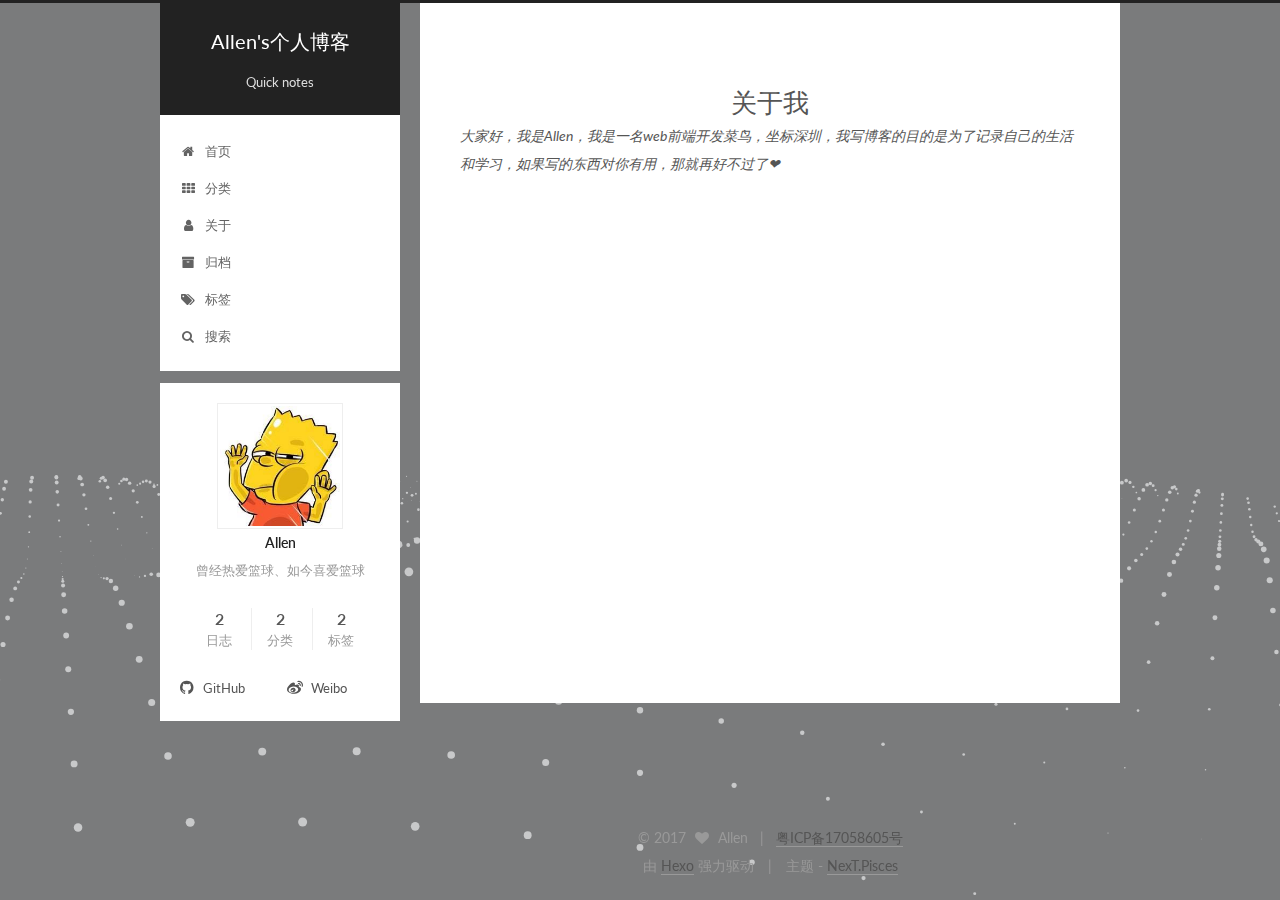
==== commit 83ad6e70: "Site updated: 2017-07-20 22:36:07" ====
--- a/about/index.html
+++ b/about/index.html
@@ -367,7 +367,7 @@
           
             <div class="site-state-item site-state-posts">
               <a href="/archives/">
-                <span class="site-state-item-count">1</span>
+                <span class="site-state-item-count">2</span>
                 <span class="site-state-item-name">日志</span>
               </a>
             </div>
@@ -378,7 +378,7 @@
             
             <div class="site-state-item site-state-categories">
               <a href="/categories/index.html">
-                <span class="site-state-item-count">1</span>
+                <span class="site-state-item-count">2</span>
                 <span class="site-state-item-name">分类</span>
               </a>
             </div>
@@ -389,7 +389,7 @@
             
             <div class="site-state-item site-state-tags">
               <a href="/tags/index.html">
-                <span class="site-state-item-count">1</span>
+                <span class="site-state-item-count">2</span>
                 <span class="site-state-item-name">标签</span>
               </a>
             </div>
--- a/css/main.css
+++ b/css/main.css
@@ -1678,7 +1678,7 @@
   width: 4px;
   height: 4px;
   border-radius: 50%;
-  background: #ff16db;
+  background: #7affb4;
 }
 .links-of-blogroll {
   font-size: 13px;
